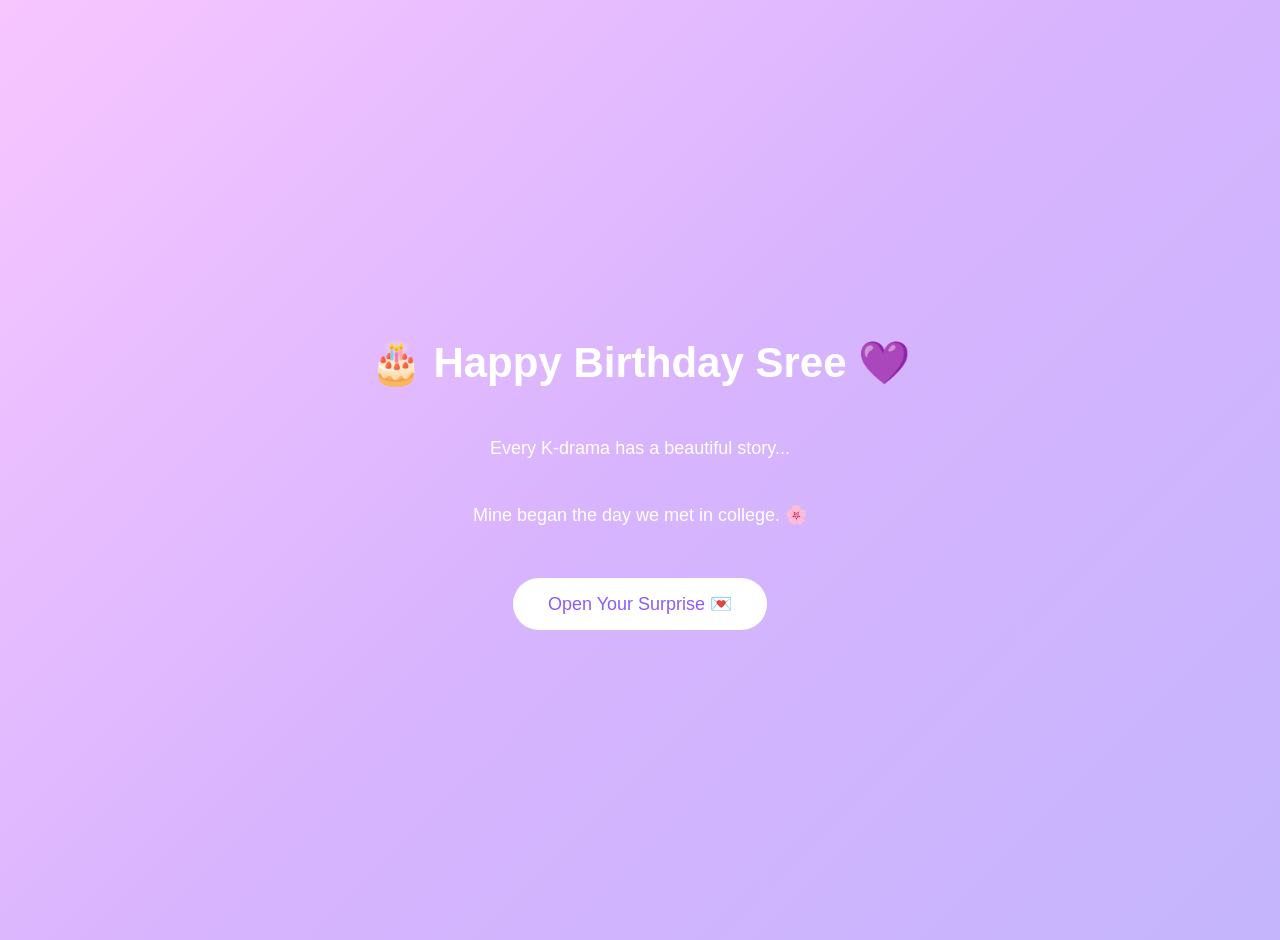
==== index.html @ 71cafc5e "Rename Index.html to index.html" ====
<!DOCTYPE html>
<html lang="en">
<head>
<meta charset="UTF-8">
<meta name="viewport" content="width=device-width, initial-scale=1.0">
<title>Happy Birthday Sree 💜</title>

<link rel="stylesheet" href="style.css">
</head>

<body>

<div class="hero">
    <h1>🎂 Happy Birthday Sree 💜</h1>

    <p>Every K-drama has a beautiful story...</p>
    <p>Mine began the day we met in college. 🌸</p>

    <button onclick="nextPage()">
        Open Your Surprise 💌
    </button>
</div>

<div id="letter" class="hidden">

<h2>💌 To My Dear Sree</h2>

<p>
Happy Birthday to the most wonderful person in my life.
I still remember how we met in college.
</p>

<p>
I'll never forget our first phone call when you taught me how to make a simple dish with curd.
That little moment still makes me smile.
</p>

<p>
My favorite memory will always be holding your hand during our seniors' farewell.
</p>

<p>
Today I just want to tell you something I've kept in my heart...
</p>

<h1 class="love">
I Like You A Lot ❤️
</h1>

<p>
Happy Birthday once again 💜

— Navadeep
</p>

</div>

<script src="script.js"></script>

</body>
</html>
---- style.css ----
body{
    margin:0;
    font-family:Arial,sans-serif;
    background:linear-gradient(135deg,#f7c6ff,#d8b4fe,#c4b5fd);
    color:white;
    text-align:center;
    overflow-x:hidden;
}

.hero{
    height:100vh;
    display:flex;
    flex-direction:column;
    justify-content:center;
    align-items:center;
    padding:20px;
}

h1{
    font-size:42px;
    animation:fadeIn 2s ease;
}

p{
    font-size:18px;
    max-width:700px;
    line-height:1.7;
}

button{
    margin-top:30px;
    padding:15px 35px;
    border:none;
    border-radius:40px;
    background:white;
    color:#8b5cf6;
    font-size:18px;
    cursor:pointer;
    transition:.3s;
}

button:hover{
    transform:scale(1.08);
}

.hidden{
    display:none;
}

#letter{
    padding:40px 20px;
    animation:fadeIn 1.5s;
}

.love{
    color:#ff4d88;
    animation:pulse 1.2s infinite;
}

@keyframes fadeIn{
    from{
        opacity:0;
        transform:translateY(30px);
    }
    to{
        opacity:1;
        transform:translateY(0);
    }
}

@keyframes pulse{
    0%{transform:scale(1);}
    50%{transform:scale(1.08);}
    100%{transform:scale(1);}
}
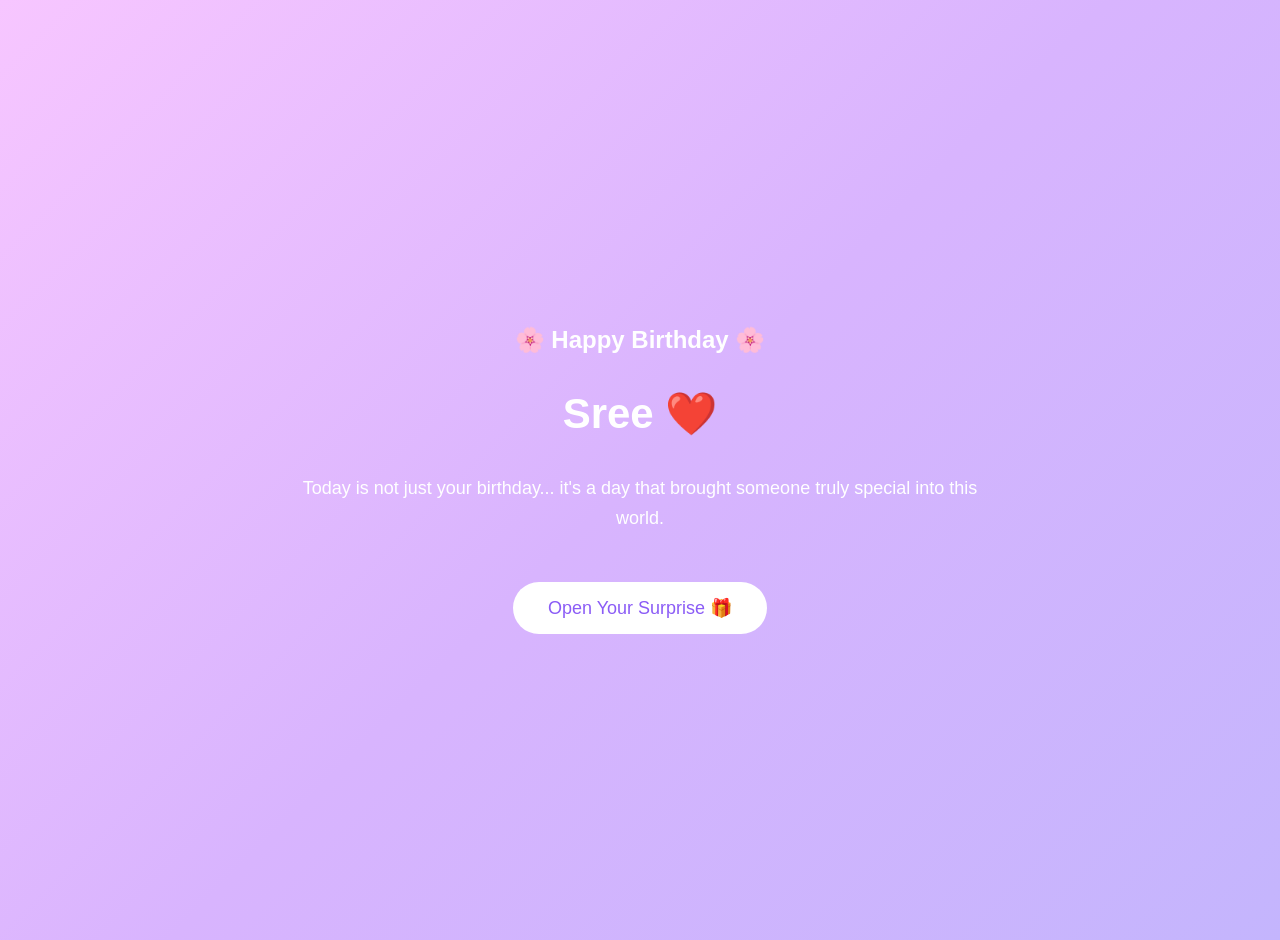
==== commit fe3fa9cb: "Update index.html" ====
--- a/index.html
+++ b/index.html
@@ -1,59 +1,49 @@
 <!DOCTYPE html>
 <html lang="en">
 <head>
-<meta charset="UTF-8">
-<meta name="viewport" content="width=device-width, initial-scale=1.0">
-<title>Happy Birthday Sree 💜</title>
+    <meta charset="UTF-8">
+    <meta name="viewport" content="width=device-width, initial-scale=1.0">
 
-<link rel="stylesheet" href="style.css">
+    <title>Happy Birthday Sree ❤️</title>
+
+    <link rel="stylesheet" href="style.css">
+
+    <link rel="preconnect" href="https://fonts.googleapis.com">
+    <link href="https://fonts.googleapis.com/css2?family=Poppins:wght@300;400;600;700&family=Dancing+Script:wght@700&display=swap" rel="stylesheet">
 </head>
 
 <body>
 
-<div class="hero">
-    <h1>🎂 Happy Birthday Sree 💜</h1>
+<!-- Background -->
+<div class="background"></div>
 
-    <p>Every K-drama has a beautiful story...</p>
-    <p>Mine began the day we met in college. 🌸</p>
+<!-- Floating Hearts -->
+<div class="hearts"></div>
 
-    <button onclick="nextPage()">
-        Open Your Surprise 💌
-    </button>
-</div>
+<!-- Cherry Blossom -->
+<div class="petals"></div>
 
-<div id="letter" class="hidden">
+<!-- Hero Section -->
+<section class="hero">
 
-<h2>💌 To My Dear Sree</h2>
+    <div class="glass">
 
-<p>
-Happy Birthday to the most wonderful person in my life.
-I still remember how we met in college.
-</p>
+        <h2>🌸 Happy Birthday 🌸</h2>
 
-<p>
-I'll never forget our first phone call when you taught me how to make a simple dish with curd.
-That little moment still makes me smile.
-</p>
+        <h1>Sree ❤️</h1>
 
-<p>
-My favorite memory will always be holding your hand during our seniors' farewell.
-</p>
+        <p>
+            Today is not just your birthday...
+            it's a day that brought someone truly special into this world.
+        </p>
 
-<p>
-Today I just want to tell you something I've kept in my heart...
-</p>
+        <button id="startBtn">
+            Open Your Surprise 🎁
+        </button>
 
-<h1 class="love">
-I Like You A Lot ❤️
-</h1>
+    </div>
 
-<p>
-Happy Birthday once again 💜
-
-— Navadeep
-</p>
-
-</div>
+</section>
 
 <script src="script.js"></script>
 
